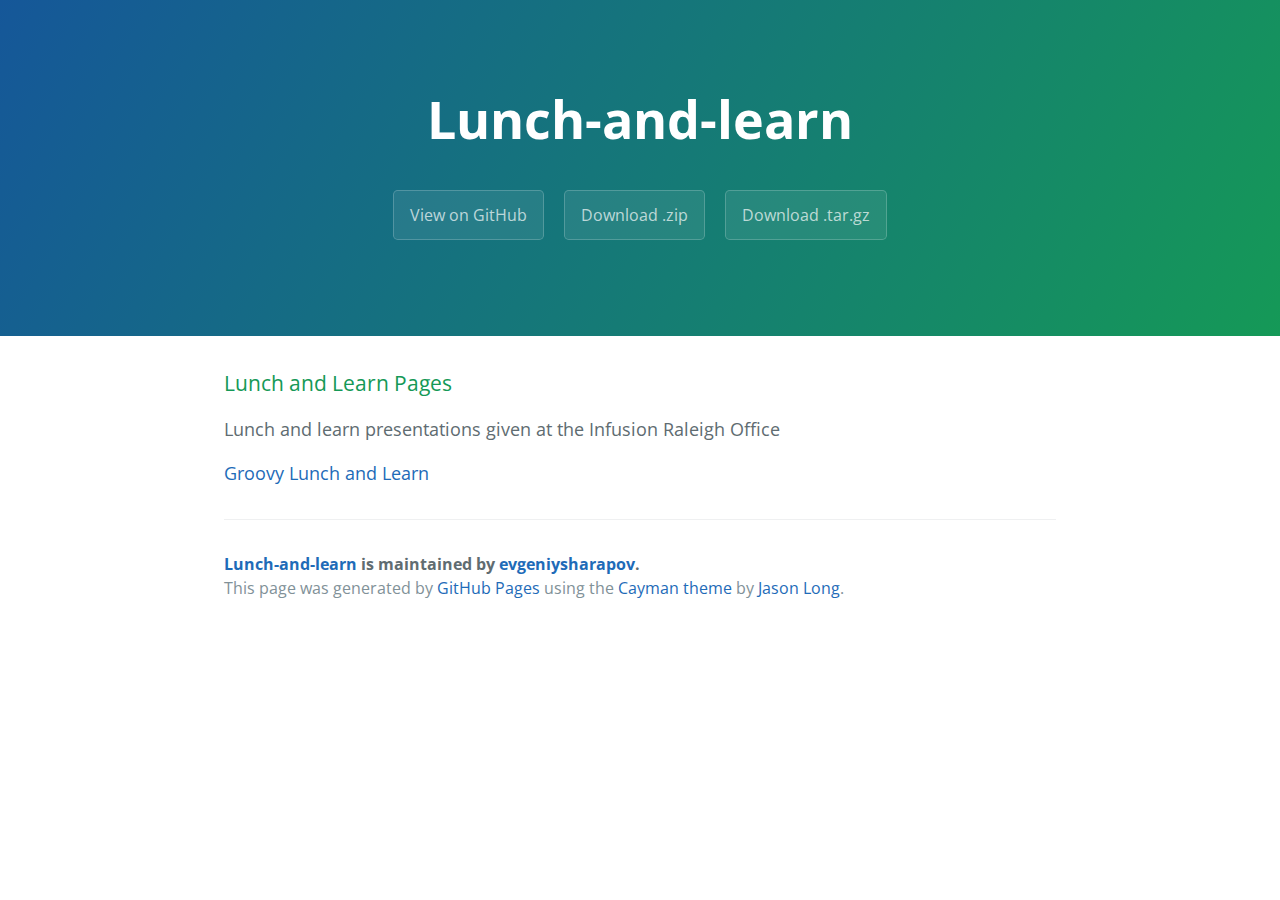
==== index.html @ bab57298 "Create gh-pages branch via GitHub" ====
<!DOCTYPE html>
<html lang="en-us">
  <head>
    <meta charset="UTF-8">
    <title>Lunch-and-learn by evgeniysharapov</title>
    <meta name="viewport" content="width=device-width, initial-scale=1">
    <link rel="stylesheet" type="text/css" href="stylesheets/normalize.css" media="screen">
    <link href='https://fonts.googleapis.com/css?family=Open+Sans:400,700' rel='stylesheet' type='text/css'>
    <link rel="stylesheet" type="text/css" href="stylesheets/stylesheet.css" media="screen">
    <link rel="stylesheet" type="text/css" href="stylesheets/github-light.css" media="screen">
  </head>
  <body>
    <section class="page-header">
      <h1 class="project-name">Lunch-and-learn</h1>
      <h2 class="project-tagline"></h2>
      <a href="https://github.com/evgeniysharapov/Lunch-and-Learn" class="btn">View on GitHub</a>
      <a href="https://github.com/evgeniysharapov/Lunch-and-Learn/zipball/master" class="btn">Download .zip</a>
      <a href="https://github.com/evgeniysharapov/Lunch-and-Learn/tarball/master" class="btn">Download .tar.gz</a>
    </section>

    <section class="main-content">
      <h3>
<a id="lunch-and-learn-pages" class="anchor" href="#lunch-and-learn-pages" aria-hidden="true"><span aria-hidden="true" class="octicon octicon-link"></span></a>Lunch and Learn Pages</h3>

<p>Lunch and learn presentations given at the Infusion Raleigh Office</p>

<p><a href="https://raw.githubusercontent.com/evgeniysharapov/Lunch-and-Learn/master/Groovy/Groovy_Lunch_Learn.html">Groovy Lunch and Learn</a></p>

      <footer class="site-footer">
        <span class="site-footer-owner"><a href="https://github.com/evgeniysharapov/Lunch-and-Learn">Lunch-and-learn</a> is maintained by <a href="https://github.com/evgeniysharapov">evgeniysharapov</a>.</span>

        <span class="site-footer-credits">This page was generated by <a href="https://pages.github.com">GitHub Pages</a> using the <a href="https://github.com/jasonlong/cayman-theme">Cayman theme</a> by <a href="https://twitter.com/jasonlong">Jason Long</a>.</span>
      </footer>

    </section>

  
  </body>
</html>
---- stylesheets/stylesheet.css ----
* {
  box-sizing: border-box; }

body {
  padding: 0;
  margin: 0;
  font-family: "Open Sans", "Helvetica Neue", Helvetica, Arial, sans-serif;
  font-size: 16px;
  line-height: 1.5;
  color: #606c71; }

a {
  color: #1e6bb8;
  text-decoration: none; }
  a:hover {
    text-decoration: underline; }

.btn {
  display: inline-block;
  margin-bottom: 1rem;
  color: rgba(255, 255, 255, 0.7);
  background-color: rgba(255, 255, 255, 0.08);
  border-color: rgba(255, 255, 255, 0.2);
  border-style: solid;
  border-width: 1px;
  border-radius: 0.3rem;
  transition: color 0.2s, background-color 0.2s, border-color 0.2s; }
  .btn + .btn {
    margin-left: 1rem; }

.btn:hover {
  color: rgba(255, 255, 255, 0.8);
  text-decoration: none;
  background-color: rgba(255, 255, 255, 0.2);
  border-color: rgba(255, 255, 255, 0.3); }

@media screen and (min-width: 64em) {
  .btn {
    padding: 0.75rem 1rem; } }

@media screen and (min-width: 42em) and (max-width: 64em) {
  .btn {
    padding: 0.6rem 0.9rem;
    font-size: 0.9rem; } }

@media screen and (max-width: 42em) {
  .btn {
    display: block;
    width: 100%;
    padding: 0.75rem;
    font-size: 0.9rem; }
    .btn + .btn {
      margin-top: 1rem;
      margin-left: 0; } }

.page-header {
  color: #fff;
  text-align: center;
  background-color: #159957;
  background-image: linear-gradient(120deg, #155799, #159957); }

@media screen and (min-width: 64em) {
  .page-header {
    padding: 5rem 6rem; } }

@media screen and (min-width: 42em) and (max-width: 64em) {
  .page-header {
    padding: 3rem 4rem; } }

@media screen and (max-width: 42em) {
  .page-header {
    padding: 2rem 1rem; } }

.project-name {
  margin-top: 0;
  margin-bottom: 0.1rem; }

@media screen and (min-width: 64em) {
  .project-name {
    font-size: 3.25rem; } }

@media screen and (min-width: 42em) and (max-width: 64em) {
  .project-name {
    font-size: 2.25rem; } }

@media screen and (max-width: 42em) {
  .project-name {
    font-size: 1.75rem; } }

.project-tagline {
  margin-bottom: 2rem;
  font-weight: normal;
  opacity: 0.7; }

@media screen and (min-width: 64em) {
  .project-tagline {
    font-size: 1.25rem; } }

@media screen and (min-width: 42em) and (max-width: 64em) {
  .project-tagline {
    font-size: 1.15rem; } }

@media screen and (max-width: 42em) {
  .project-tagline {
    font-size: 1rem; } }

.main-content :first-child {
  margin-top: 0; }
.main-content img {
  max-width: 100%; }
.main-content h1, .main-content h2, .main-content h3, .main-content h4, .main-content h5, .main-content h6 {
  margin-top: 2rem;
  margin-bottom: 1rem;
  font-weight: normal;
  color: #159957; }
.main-content p {
  margin-bottom: 1em; }
.main-content code {
  padding: 2px 4px;
  font-family: Consolas, "Liberation Mono", Menlo, Courier, monospace;
  font-size: 0.9rem;
  color: #383e41;
  background-color: #f3f6fa;
  border-radius: 0.3rem; }
.main-content pre {
  padding: 0.8rem;
  margin-top: 0;
  margin-bottom: 1rem;
  font: 1rem Consolas, "Liberation Mono", Menlo, Courier, monospace;
  color: #567482;
  word-wrap: normal;
  background-color: #f3f6fa;
  border: solid 1px #dce6f0;
  border-radius: 0.3rem; }
  .main-content pre > code {
    padding: 0;
    margin: 0;
    font-size: 0.9rem;
    color: #567482;
    word-break: normal;
    white-space: pre;
    background: transparent;
    border: 0; }
.main-content .highlight {
  margin-bottom: 1rem; }
  .main-content .highlight pre {
    margin-bottom: 0;
    word-break: normal; }
.main-content .highlight pre, .main-content pre {
  padding: 0.8rem;
  overflow: auto;
  font-size: 0.9rem;
  line-height: 1.45;
  border-radius: 0.3rem; }
.main-content pre code, .main-content pre tt {
  display: inline;
  max-width: initial;
  padding: 0;
  margin: 0;
  overflow: initial;
  line-height: inherit;
  word-wrap: normal;
  background-color: transparent;
  border: 0; }
  .main-content pre code:before, .main-content pre code:after, .main-content pre tt:before, .main-content pre tt:after {
    content: normal; }
.main-content ul, .main-content ol {
  margin-top: 0; }
.main-content blockquote {
  padding: 0 1rem;
  margin-left: 0;
  color: #819198;
  border-left: 0.3rem solid #dce6f0; }
  .main-content blockquote > :first-child {
    margin-top: 0; }
  .main-content blockquote > :last-child {
    margin-bottom: 0; }
.main-content table {
  display: block;
  width: 100%;
  overflow: auto;
  word-break: normal;
  word-break: keep-all; }
  .main-content table th {
    font-weight: bold; }
  .main-content table th, .main-content table td {
    padding: 0.5rem 1rem;
    border: 1px solid #e9ebec; }
.main-content dl {
  padding: 0; }
  .main-content dl dt {
    padding: 0;
    margin-top: 1rem;
    font-size: 1rem;
    font-weight: bold; }
  .main-content dl dd {
    padding: 0;
    margin-bottom: 1rem; }
.main-content hr {
  height: 2px;
  padding: 0;
  margin: 1rem 0;
  background-color: #eff0f1;
  border: 0; }

@media screen and (min-width: 64em) {
  .main-content {
    max-width: 64rem;
    padding: 2rem 6rem;
    margin: 0 auto;
    font-size: 1.1rem; } }

@media screen and (min-width: 42em) and (max-width: 64em) {
  .main-content {
    padding: 2rem 4rem;
    font-size: 1.1rem; } }

@media screen and (max-width: 42em) {
  .main-content {
    padding: 2rem 1rem;
    font-size: 1rem; } }

.site-footer {
  padding-top: 2rem;
  margin-top: 2rem;
  border-top: solid 1px #eff0f1; }

.site-footer-owner {
  display: block;
  font-weight: bold; }

.site-footer-credits {
  color: #819198; }

@media screen and (min-width: 64em) {
  .site-footer {
    font-size: 1rem; } }

@media screen and (min-width: 42em) and (max-width: 64em) {
  .site-footer {
    font-size: 1rem; } }

@media screen and (max-width: 42em) {
  .site-footer {
    font-size: 0.9rem; } }
---- stylesheets/github-light.css ----
/*
The MIT License (MIT)

Copyright (c) 2016 GitHub, Inc.

Permission is hereby granted, free of charge, to any person obtaining a copy
of this software and associated documentation files (the "Software"), to deal
in the Software without restriction, including without limitation the rights
to use, copy, modify, merge, publish, distribute, sublicense, and/or sell
copies of the Software, and to permit persons to whom the Software is
furnished to do so, subject to the following conditions:

The above copyright notice and this permission notice shall be included in all
copies or substantial portions of the Software.

THE SOFTWARE IS PROVIDED "AS IS", WITHOUT WARRANTY OF ANY KIND, EXPRESS OR
IMPLIED, INCLUDING BUT NOT LIMITED TO THE WARRANTIES OF MERCHANTABILITY,
FITNESS FOR A PARTICULAR PURPOSE AND NONINFRINGEMENT. IN NO EVENT SHALL THE
AUTHORS OR COPYRIGHT HOLDERS BE LIABLE FOR ANY CLAIM, DAMAGES OR OTHER
LIABILITY, WHETHER IN AN ACTION OF CONTRACT, TORT OR OTHERWISE, ARISING FROM,
OUT OF OR IN CONNECTION WITH THE SOFTWARE OR THE USE OR OTHER DEALINGS IN THE
SOFTWARE.

*/

.pl-c /* comment */ {
  color: #969896;
}

.pl-c1 /* constant, variable.other.constant, support, meta.property-name, support.constant, support.variable, meta.module-reference, markup.raw, meta.diff.header */,
.pl-s .pl-v /* string variable */ {
  color: #0086b3;
}

.pl-e /* entity */,
.pl-en /* entity.name */ {
  color: #795da3;
}

.pl-smi /* variable.parameter.function, storage.modifier.package, storage.modifier.import, storage.type.java, variable.other */,
.pl-s .pl-s1 /* string source */ {
  color: #333;
}

.pl-ent /* entity.name.tag */ {
  color: #63a35c;
}

.pl-k /* keyword, storage, storage.type */ {
  color: #a71d5d;
}

.pl-s /* string */,
.pl-pds /* punctuation.definition.string, string.regexp.character-class */,
.pl-s .pl-pse .pl-s1 /* string punctuation.section.embedded source */,
.pl-sr /* string.regexp */,
.pl-sr .pl-cce /* string.regexp constant.character.escape */,
.pl-sr .pl-sre /* string.regexp source.ruby.embedded */,
.pl-sr .pl-sra /* string.regexp string.regexp.arbitrary-repitition */ {
  color: #183691;
}

.pl-v /* variable */ {
  color: #ed6a43;
}

.pl-id /* invalid.deprecated */ {
  color: #b52a1d;
}

.pl-ii /* invalid.illegal */ {
  color: #f8f8f8;
  background-color: #b52a1d;
}

.pl-sr .pl-cce /* string.regexp constant.character.escape */ {
  font-weight: bold;
  color: #63a35c;
}

.pl-ml /* markup.list */ {
  color: #693a17;
}

.pl-mh /* markup.heading */,
.pl-mh .pl-en /* markup.heading entity.name */,
.pl-ms /* meta.separator */ {
  font-weight: bold;
  color: #1d3e81;
}

.pl-mq /* markup.quote */ {
  color: #008080;
}

.pl-mi /* markup.italic */ {
  font-style: italic;
  color: #333;
}

.pl-mb /* markup.bold */ {
  font-weight: bold;
  color: #333;
}

.pl-md /* markup.deleted, meta.diff.header.from-file */ {
  color: #bd2c00;
  background-color: #ffecec;
}

.pl-mi1 /* markup.inserted, meta.diff.header.to-file */ {
  color: #55a532;
  background-color: #eaffea;
}

.pl-mdr /* meta.diff.range */ {
  font-weight: bold;
  color: #795da3;
}

.pl-mo /* meta.output */ {
  color: #1d3e81;
}
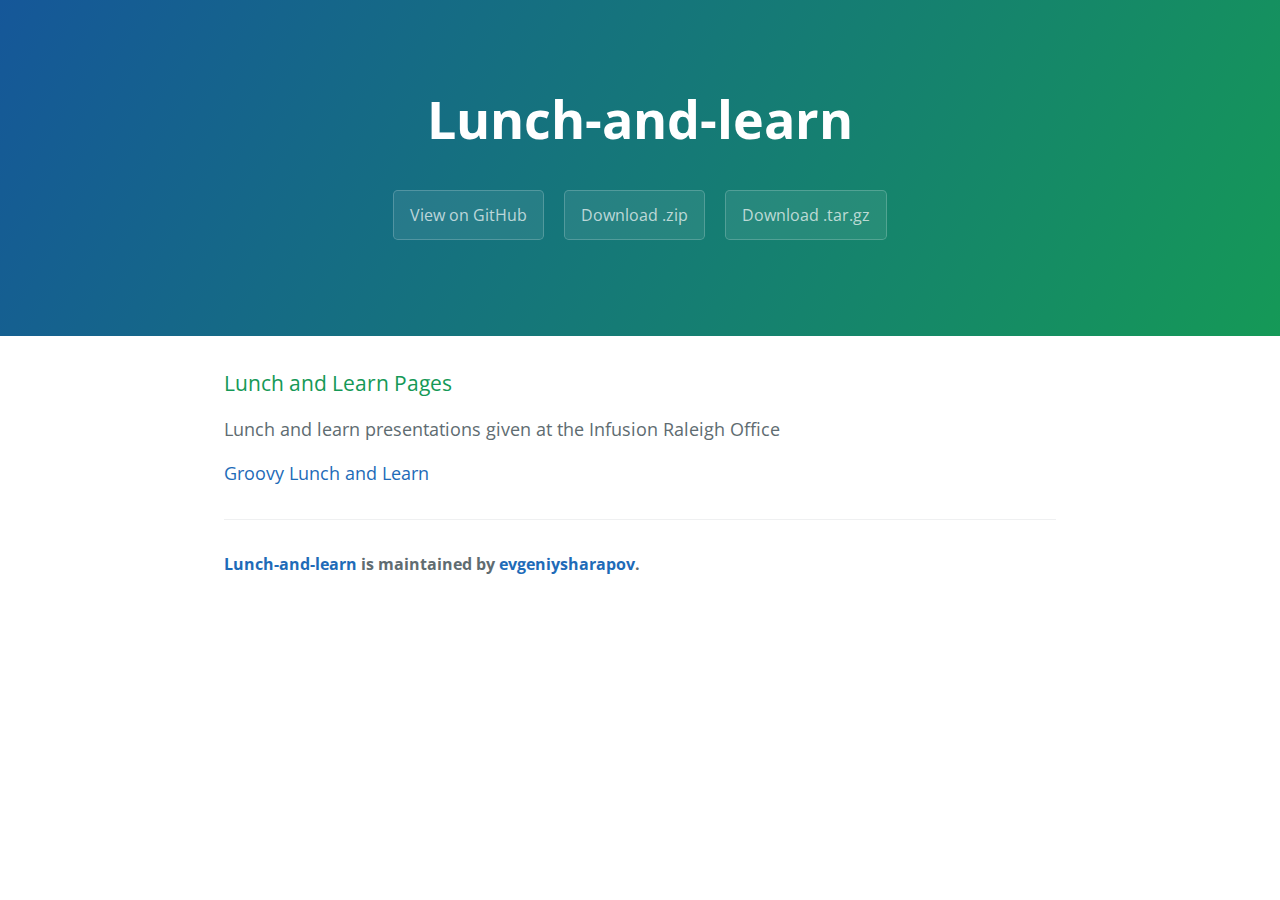
==== commit f699d6b4: "Added groovy presentation." ====
--- a/index.html
+++ b/index.html
@@ -24,12 +24,10 @@
 
 <p>Lunch and learn presentations given at the Infusion Raleigh Office</p>
 
-<p><a href="https://raw.githubusercontent.com/evgeniysharapov/Lunch-and-Learn/master/Groovy/Groovy_Lunch_Learn.html">Groovy Lunch and Learn</a></p>
+<p><a href="./Groovy/Groovy_Lunch_Learn.html">Groovy Lunch and Learn</a></p>
 
       <footer class="site-footer">
         <span class="site-footer-owner"><a href="https://github.com/evgeniysharapov/Lunch-and-Learn">Lunch-and-learn</a> is maintained by <a href="https://github.com/evgeniysharapov">evgeniysharapov</a>.</span>
-
-        <span class="site-footer-credits">This page was generated by <a href="https://pages.github.com">GitHub Pages</a> using the <a href="https://github.com/jasonlong/cayman-theme">Cayman theme</a> by <a href="https://twitter.com/jasonlong">Jason Long</a>.</span>
       </footer>
 
     </section>
